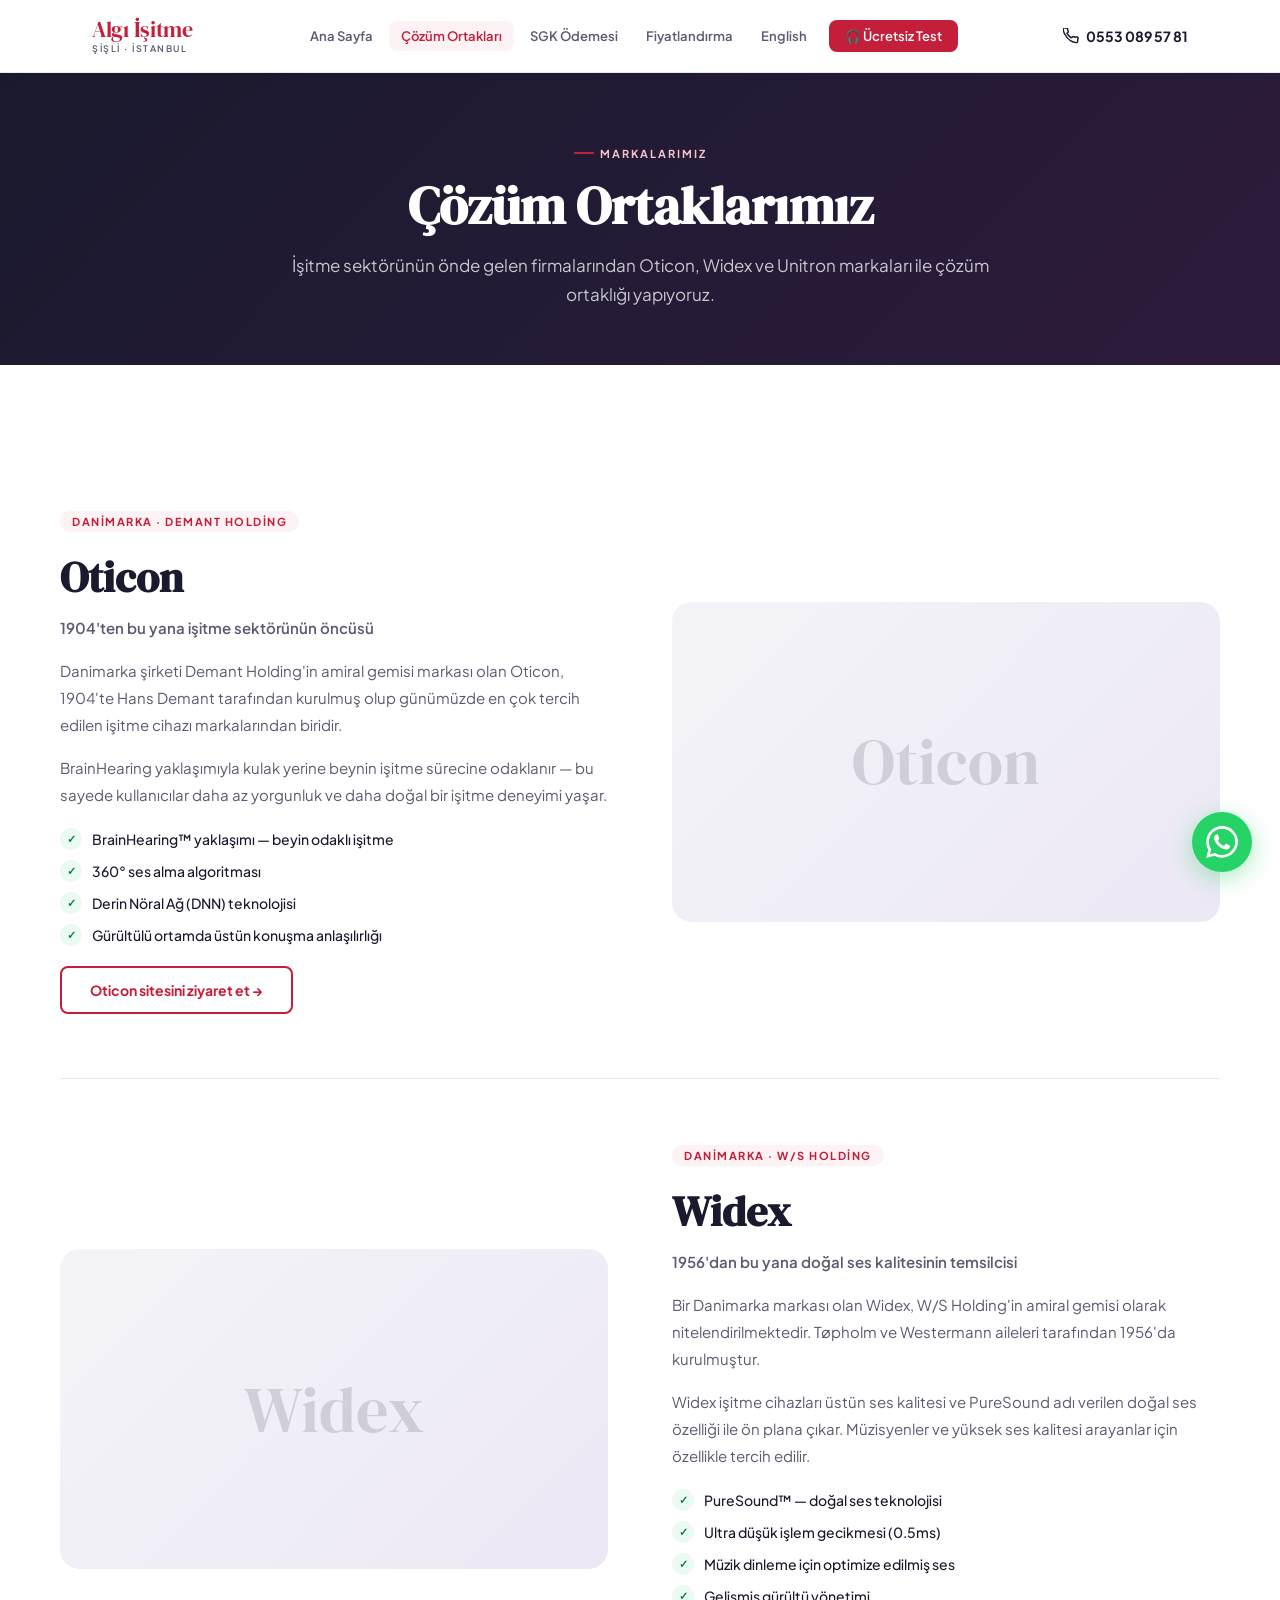
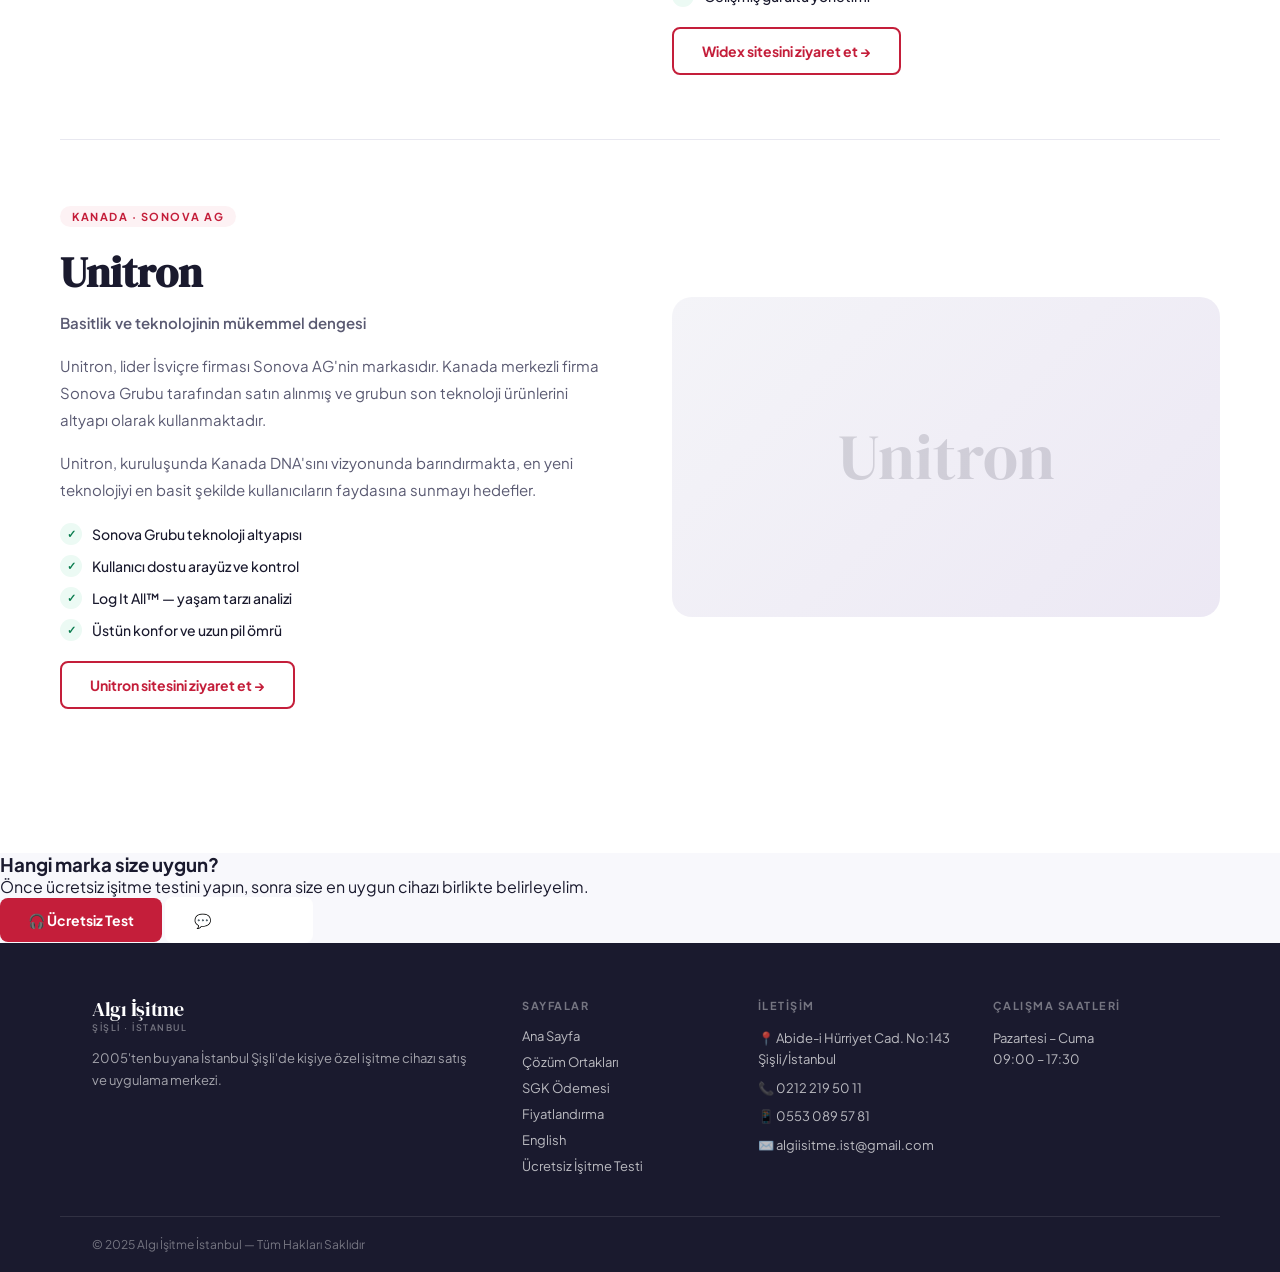
==== cozum-ortaklari.html @ 09e28bc9 "Add files via upload" ====
<!DOCTYPE html>
<html lang="tr">
<head>
<meta charset="UTF-8">
<meta name="viewport" content="width=device-width, initial-scale=1.0">
<title>Çözüm Ortaklarımız | Algı İşitme</title>
<meta name="description" content="Oticon, Widex ve Unitron — dünya işitme sektörünün lider markaları ile çözüm ortaklığı.">
<link rel="stylesheet" href="_shared.css">
<style>
.partner-detail {
  display: grid;
  grid-template-columns: 1fr 1fr;
  gap: 64px;
  align-items: center;
  padding: 64px 0;
  border-bottom: 1px solid var(--border);
}
.partner-detail:last-child { border-bottom: none; }
.partner-detail.reverse { direction: rtl; }
.partner-detail.reverse > * { direction: ltr; }
.partner-brand-tag {
  display: inline-block;
  font-size: 11px;
  font-weight: 700;
  letter-spacing: 1.5px;
  text-transform: uppercase;
  color: var(--red);
  background: var(--red-light);
  padding: 4px 12px;
  border-radius: 20px;
  margin-bottom: 16px;
}
.partner-detail h2 {
  font-family: 'DM Serif Display', serif;
  font-size: 42px;
  color: var(--gray);
  margin-bottom: 8px;
}
.partner-sub { font-size: 13px; font-weight: 600; color: var(--gray-mid); margin-bottom: 20px; }
.partner-detail p { font-size: 15px; color: var(--gray-mid); line-height: 1.8; margin-bottom: 16px; }
.partner-features { list-style: none; margin: 20px 0; }
.partner-features li {
  display: flex;
  align-items: center;
  gap: 10px;
  font-size: 14px;
  color: var(--gray);
  margin-bottom: 10px;
  font-weight: 500;
}
.partner-features li::before {
  content: '✓';
  width: 22px;
  height: 22px;
  border-radius: 50%;
  background: var(--success-light);
  color: var(--success);
  display: flex;
  align-items: center;
  justify-content: center;
  font-size: 11px;
  font-weight: 800;
  flex-shrink: 0;
}
.partner-visual {
  background: linear-gradient(135deg, var(--gray-light) 0%, #ece8f4 100%);
  border-radius: 20px;
  height: 320px;
  display: flex;
  align-items: center;
  justify-content: center;
}
.partner-visual-name {
  font-family: 'DM Serif Display', serif;
  font-size: 64px;
  color: rgba(26,26,46,.15);
  user-select: none;
}
@media (max-width: 768px) {
  .partner-detail { grid-template-columns: 1fr; gap: 32px; }
  .partner-detail.reverse { direction: ltr; }
  .partner-visual { height: 180px; }
  .partner-detail h2 { font-size: 32px; }
}
</style>
</head>
<body>

<header class="site-header">
  <div class="header-inner">
    <a href="index.html" class="logo-link">
      <img src="LOGO.png" alt="Algı İşitme" class="logo-img" onerror="this.style.display='none'">
      <div><span class="logo-text">Algı İşitme</span><span class="logo-sub">Şişli · İstanbul</span></div>
    </a>
    <nav id="mainNav">
      <a href="index.html" class="nav-link">Ana Sayfa</a>
      <a href="cozum-ortaklari.html" class="nav-link active">Çözüm Ortakları</a>
      <a href="sgk.html" class="nav-link">SGK Ödemesi</a>
      <a href="fiyatlandirma.html" class="nav-link">Fiyatlandırma</a>
      <a href="english.html" class="nav-link">English</a>
      <a href="isitme-testi.html" class="nav-link nav-cta">🎧 Ücretsiz Test</a>
    </nav>
    <a href="tel:+905530895781" class="phone-header">
      <svg width="16" height="16" viewBox="0 0 24 24" fill="none" stroke="currentColor" stroke-width="2.2" stroke-linecap="round" stroke-linejoin="round"><path d="M22 16.92v3a2 2 0 01-2.18 2 19.79 19.79 0 01-8.63-3.07A19.5 19.5 0 013.07 9.8a19.79 19.79 0 01-3.07-8.67A2 2 0 012 .16h3a2 2 0 012 1.72c.127.96.361 1.903.7 2.81a2 2 0 01-.45 2.11L6.09 8a16 16 0 006.77 6.77l1.27-1.27a2 2 0 012.11-.45c.907.339 1.85.573 2.81.7A2 2 0 0122 16.92z"/></svg>
      <span>0553 089 57 81</span>
    </a>
    <button class="nav-toggle" onclick="document.getElementById('mainNav').classList.toggle('open')"><span></span><span></span><span></span></button>
  </div>
</header>

<div class="page-hero">
  <div class="page-hero-inner">
    <div class="page-badge">Markalarımız</div>
    <h1>Çözüm Ortaklarımız</h1>
    <p>İşitme sektörünün önde gelen firmalarından Oticon, Widex ve Unitron markaları ile çözüm ortaklığı yapıyoruz.</p>
  </div>
</div>

<section class="section section-white">
  <div class="section-inner">

    <!-- OTICON -->
    <div class="partner-detail">
      <div>
        <span class="partner-brand-tag">Danimarka · Demant Holding</span>
        <h2>Oticon</h2>
        <p class="partner-sub">1904'ten bu yana işitme sektörünün öncüsü</p>
        <p>Danimarka şirketi Demant Holding'in amiral gemisi markası olan Oticon, 1904'te Hans Demant tarafından kurulmuş olup günümüzde en çok tercih edilen işitme cihazı markalarından biridir.</p>
        <p>BrainHearing yaklaşımıyla kulak yerine beynin işitme sürecine odaklanır — bu sayede kullanıcılar daha az yorgunluk ve daha doğal bir işitme deneyimi yaşar.</p>
        <ul class="partner-features">
          <li>BrainHearing™ yaklaşımı — beyin odaklı işitme</li>
          <li>360° ses alma algoritması</li>
          <li>Derin Nöral Ağ (DNN) teknolojisi</li>
          <li>Gürültülü ortamda üstün konuşma anlaşılırlığı</li>
        </ul>
        <a href="https://oticonsisli.com" class="btn btn-outline" target="_blank">Oticon sitesini ziyaret et →</a>
      </div>
      <div class="partner-visual"><div class="partner-visual-name">Oticon</div></div>
    </div>

    <!-- WIDEX -->
    <div class="partner-detail reverse">
      <div>
        <span class="partner-brand-tag">Danimarka · W/S Holding</span>
        <h2>Widex</h2>
        <p class="partner-sub">1956'dan bu yana doğal ses kalitesinin temsilcisi</p>
        <p>Bir Danimarka markası olan Widex, W/S Holding'in amiral gemisi olarak nitelendirilmektedir. Tøpholm ve Westermann aileleri tarafından 1956'da kurulmuştur.</p>
        <p>Widex işitme cihazları üstün ses kalitesi ve PureSound adı verilen doğal ses özelliği ile ön plana çıkar. Müzisyenler ve yüksek ses kalitesi arayanlar için özellikle tercih edilir.</p>
        <ul class="partner-features">
          <li>PureSound™ — doğal ses teknolojisi</li>
          <li>Ultra düşük işlem gecikmesi (0.5ms)</li>
          <li>Müzik dinleme için optimize edilmiş ses</li>
          <li>Gelişmiş gürültü yönetimi</li>
        </ul>
        <a href="https://widexsisli.com" class="btn btn-outline" target="_blank">Widex sitesini ziyaret et →</a>
      </div>
      <div class="partner-visual"><div class="partner-visual-name">Widex</div></div>
    </div>

    <!-- UNITRON -->
    <div class="partner-detail">
      <div>
        <span class="partner-brand-tag">Kanada · Sonova AG</span>
        <h2>Unitron</h2>
        <p class="partner-sub">Basitlik ve teknolojinin mükemmel dengesi</p>
        <p>Unitron, lider İsviçre firması Sonova AG'nin markasıdır. Kanada merkezli firma Sonova Grubu tarafından satın alınmış ve grubun son teknoloji ürünlerini altyapı olarak kullanmaktadır.</p>
        <p>Unitron, kuruluşunda Kanada DNA'sını vizyonunda barındırmakta, en yeni teknolojiyi en basit şekilde kullanıcıların faydasına sunmayı hedefler.</p>
        <ul class="partner-features">
          <li>Sonova Grubu teknoloji altyapısı</li>
          <li>Kullanıcı dostu arayüz ve kontrol</li>
          <li>Log It All™ — yaşam tarzı analizi</li>
          <li>Üstün konfor ve uzun pil ömrü</li>
        </ul>
        <a href="https://unitronsisli.com/" class="btn btn-outline" target="_blank">Unitron sitesini ziyaret et →</a>
      </div>
      <div class="partner-visual"><div class="partner-visual-name">Unitron</div></div>
    </div>

  </div>
</section>

<div class="contact-band">
  <div class="contact-band-inner">
    <div>
      <h3>Hangi marka size uygun?</h3>
      <p>Önce ücretsiz işitme testini yapın, sonra size en uygun cihazı birlikte belirleyelim.</p>
    </div>
    <div class="contact-band-actions">
      <a href="isitme-testi.html" class="btn btn-primary">🎧 Ücretsiz Test</a>
      <a href="https://wa.me/905530895781" class="btn btn-ghost" style="color:white;border-color:rgba(255,255,255,.3)" target="_blank">💬 WhatsApp</a>
    </div>
  </div>
</div>

<footer class="site-footer">
  <div class="footer-inner">
    <div class="footer-brand">
      <div style="margin-bottom:14px"><span class="logo-text">Algı İşitme</span><span class="logo-sub" style="color:rgba(255,255,255,.4);display:block;margin-top:2px">Şişli · İstanbul</span></div>
      <p>2005'ten bu yana İstanbul Şişli'de kişiye özel işitme cihazı satış ve uygulama merkezi.</p>
    </div>
    <div class="footer-col">
      <h4>Sayfalar</h4>
      <a href="index.html">Ana Sayfa</a>
      <a href="cozum-ortaklari.html">Çözüm Ortakları</a>
      <a href="sgk.html">SGK Ödemesi</a>
      <a href="fiyatlandirma.html">Fiyatlandırma</a>
      <a href="english.html">English</a>
      <a href="isitme-testi.html">Ücretsiz İşitme Testi</a>
    </div>
    <div class="footer-col">
      <h4>İletişim</h4>
      <div class="footer-contact">📍 Abide-i Hürriyet Cad. No:143 Şişli/İstanbul</div>
      <div class="footer-contact">📞 0212 219 50 11</div>
      <div class="footer-contact">📱 0553 089 57 81</div>
      <div class="footer-contact">✉️ algiisitme.ist@gmail.com</div>
    </div>
    <div class="footer-col">
      <h4>Çalışma Saatleri</h4>
      <div class="footer-contact">Pazartesi – Cuma<br>09:00 – 17:30</div>
    </div>
  </div>
  <div class="footer-bottom">
    <span>© 2025 Algı İşitme İstanbul — Tüm Hakları Saklıdır</span>
  </div>
</footer>

<a href="https://wa.me/905530895781" class="wa-float" target="_blank">
  <svg viewBox="0 0 24 24"><path d="M17.472 14.382c-.297-.149-1.758-.867-2.03-.967-.273-.099-.471-.148-.67.15-.197.297-.767.966-.94 1.164-.173.199-.347.223-.644.075-.297-.15-1.255-.463-2.39-1.475-.883-.788-1.48-1.761-1.653-2.059-.173-.297-.018-.458.13-.606.134-.133.298-.347.446-.52.149-.174.198-.298.298-.497.099-.198.05-.371-.025-.52-.075-.149-.669-1.612-.916-2.207-.242-.579-.487-.5-.669-.51-.173-.008-.371-.01-.57-.01-.198 0-.52.074-.792.372-.272.297-1.04 1.016-1.04 2.479 0 1.462 1.065 2.875 1.213 3.074.149.198 2.096 3.2 5.077 4.487.709.306 1.262.489 1.694.625.712.227 1.36.195 1.871.118.571-.085 1.758-.719 2.006-1.413.248-.694.248-1.289.173-1.413-.074-.124-.272-.198-.57-.347m-5.421 7.403h-.004a9.87 9.87 0 01-5.031-1.378l-.361-.214-3.741.982.998-3.648-.235-.374a9.86 9.86 0 01-1.51-5.26c.001-5.45 4.436-9.884 9.888-9.884 2.64 0 5.122 1.03 6.988 2.898a9.825 9.825 0 012.893 6.994c-.003 5.45-4.437 9.884-9.885 9.884m8.413-18.297A11.815 11.815 0 0012.05 0C5.495 0 .16 5.335.157 11.892c0 2.096.547 4.142 1.588 5.945L.057 24l6.305-1.654a11.882 11.882 0 005.683 1.448h.005c6.554 0 11.89-5.335 11.893-11.893a11.821 11.821 0 00-3.48-8.413z"/></svg>
</a>
</body>
</html>
---- _shared.css ----
/* ═══════════════════════════════════════════
   ALGI İŞİTME — SHARED STYLES
   ═══════════════════════════════════════════ */
@import url('https://fonts.googleapis.com/css2?family=Plus+Jakarta+Sans:wght@400;500;600;700;800&family=DM+Serif+Display:ital@0;1&display=swap');

:root {
  --red: #C41E3A;
  --red-dark: #9e1830;
  --red-light: #fdf2f4;
  --red-mid: #f5c2ca;
  --gray: #1a1a2e;
  --gray-mid: #5a5a72;
  --gray-light: #f4f4f8;
  --border: #e8e8f0;
  --white: #ffffff;
  --success: #0a7c4e;
  --success-light: #ecfaf4;
  --warning: #b45309;
  --warning-light: #fffbeb;
  --shadow-sm: 0 2px 8px rgba(26,26,46,.06);
  --shadow-md: 0 4px 24px rgba(26,26,46,.10);
  --shadow-lg: 0 12px 48px rgba(26,26,46,.14);
  --radius: 14px;
  --radius-sm: 8px;
}

*, *::before, *::after { margin: 0; padding: 0; box-sizing: border-box; }

html { scroll-behavior: smooth; }

body {
  font-family: 'Plus Jakarta Sans', sans-serif;
  background: #f8f8fc;
  color: var(--gray);
  min-height: 100vh;
  display: flex;
  flex-direction: column;
  -webkit-font-smoothing: antialiased;
}

/* ── HEADER ── */
.site-header {
  background: var(--white);
  border-bottom: 1px solid var(--border);
  position: sticky;
  top: 0;
  z-index: 200;
  box-shadow: var(--shadow-sm);
}
.header-inner {
  max-width: 1160px;
  margin: 0 auto;
  padding: 0 32px;
  height: 72px;
  display: flex;
  align-items: center;
  justify-content: space-between;
  gap: 24px;
}
.logo-link {
  display: flex;
  align-items: center;
  gap: 12px;
  text-decoration: none;
  flex-shrink: 0;
}
.logo-img {
  height: 48px;
  object-fit: contain;
  mix-blend-mode: multiply;
}
.logo-text {
  font-family: 'DM Serif Display', serif;
  font-size: 22px;
  color: var(--red);
  letter-spacing: -.3px;
  line-height: 1;
}
.logo-sub {
  font-size: 9px;
  font-weight: 600;
  letter-spacing: 1.5px;
  text-transform: uppercase;
  color: var(--gray-mid);
  display: block;
  margin-top: 2px;
}

nav { display: flex; align-items: center; gap: 4px; }
.nav-link {
  font-size: 13px;
  font-weight: 600;
  color: var(--gray-mid);
  text-decoration: none;
  padding: 7px 12px;
  border-radius: var(--radius-sm);
  transition: all .18s;
  white-space: nowrap;
}
.nav-link:hover { color: var(--red); background: var(--red-light); }
.nav-link.active { color: var(--red); background: var(--red-light); }
.nav-link.nav-cta {
  background: var(--red);
  color: var(--white);
  padding: 8px 16px;
  margin-left: 6px;
}
.nav-link.nav-cta:hover { background: var(--red-dark); transform: translateY(-1px); box-shadow: 0 4px 16px rgba(196,30,58,.3); }

/* Mobile nav toggle */
.nav-toggle { display: none; background: none; border: none; cursor: pointer; padding: 4px; }
.nav-toggle span {
  display: block; width: 24px; height: 2px; background: var(--gray);
  margin: 5px 0; border-radius: 2px; transition: all .2s;
}

.phone-header {
  display: flex;
  align-items: center;
  gap: 7px;
  font-size: 14px;
  font-weight: 700;
  color: var(--gray);
  text-decoration: none;
  white-space: nowrap;
}
.phone-header:hover { color: var(--red); }

/* ── FOOTER ── */
.site-footer {
  background: var(--gray);
  color: rgba(255,255,255,.75);
  margin-top: auto;
}
.footer-inner {
  max-width: 1160px;
  margin: 0 auto;
  padding: 56px 32px 32px;
  display: grid;
  grid-template-columns: 2fr 1fr 1fr 1fr;
  gap: 40px;
}
.footer-brand .logo-text { color: #fff; font-size: 20px; }
.footer-brand .logo-sub { color: rgba(255,255,255,.5); }
.footer-brand p { font-size: 13px; line-height: 1.7; margin-top: 14px; color: rgba(255,255,255,.6); }
.footer-col h4 { font-size: 11px; font-weight: 700; letter-spacing: 1.5px; text-transform: uppercase; color: rgba(255,255,255,.4); margin-bottom: 16px; }
.footer-col a {
  display: block; font-size: 13px; color: rgba(255,255,255,.7);
  text-decoration: none; margin-bottom: 10px; transition: color .15s;
}
.footer-col a:hover { color: #fff; }
.footer-col .footer-contact { font-size: 13px; color: rgba(255,255,255,.7); margin-bottom: 8px; line-height: 1.6; }
.footer-bottom {
  max-width: 1160px;
  margin: 0 auto;
  padding: 20px 32px;
  border-top: 1px solid rgba(255,255,255,.1);
  display: flex;
  justify-content: space-between;
  align-items: center;
  font-size: 12px;
  color: rgba(255,255,255,.4);
  flex-wrap: wrap;
  gap: 8px;
}

/* ── BUTTONS ── */
.btn {
  display: inline-flex;
  align-items: center;
  gap: 8px;
  padding: 13px 28px;
  border-radius: var(--radius-sm);
  font-family: 'Plus Jakarta Sans', sans-serif;
  font-size: 14px;
  font-weight: 700;
  cursor: pointer;
  border: none;
  text-decoration: none;
  transition: all .2s;
  white-space: nowrap;
}
.btn-primary { background: var(--red); color: var(--white); }
.btn-primary:hover { background: var(--red-dark); transform: translateY(-2px); box-shadow: 0 8px 24px rgba(196,30,58,.3); }
.btn-outline { background: transparent; color: var(--red); border: 2px solid var(--red); }
.btn-outline:hover { background: var(--red); color: var(--white); }
.btn-ghost { background: var(--white); color: var(--gray); border: 1.5px solid var(--border); }
.btn-ghost:hover { border-color: var(--red); color: var(--red); }
.btn-lg { padding: 16px 36px; font-size: 16px; }
.btn-sm { padding: 9px 18px; font-size: 13px; }

/* ── PAGE HEADER ── */
.page-hero {
  background: linear-gradient(135deg, var(--gray) 0%, #2d1b3d 100%);
  color: white;
  padding: 64px 32px 56px;
  text-align: center;
}
.page-hero-inner { max-width: 760px; margin: 0 auto; }
.page-badge {
  display: inline-flex;
  align-items: center;
  gap: 6px;
  font-size: 11px;
  font-weight: 700;
  letter-spacing: 2px;
  text-transform: uppercase;
  color: var(--red-mid);
  margin-bottom: 16px;
}
.page-badge::before { content: ''; display: block; width: 20px; height: 2px; background: var(--red); }
.page-hero h1 {
  font-family: 'DM Serif Display', serif;
  font-size: clamp(32px, 5vw, 52px);
  line-height: 1.15;
  margin-bottom: 16px;
}
.page-hero p { font-size: 17px; color: rgba(255,255,255,.75); line-height: 1.7; }

/* ── SECTION ── */
.section { padding: 80px 32px; }
.section-inner { max-width: 1160px; margin: 0 auto; }
.section-sm { padding: 48px 32px; }
.section-gray { background: var(--gray-light); }
.section-white { background: var(--white); }

.section-label {
  font-size: 11px;
  font-weight: 700;
  letter-spacing: 2px;
  text-transform: uppercase;
  color: var(--red);
  margin-bottom: 12px;
  display: flex;
  align-items: center;
  gap: 8px;
}
.section-label::before { content: ''; display: block; width: 20px; height: 2px; background: var(--red); }
.section-title {
  font-family: 'DM Serif Display', serif;
  font-size: clamp(28px, 4vw, 42px);
  line-height: 1.2;
  color: var(--gray);
  margin-bottom: 16px;
}
.section-lead { font-size: 17px; color: var(--gray-mid); line-height: 1.75; max-width: 640px; }

/* ── CARDS ── */
.card {
  background: var(--white);
  border-radius: var(--radius);
  padding: 32px;
  box-shadow: var(--shadow-sm);
  border: 1px solid var(--border);
  transition: all .22s;
}
.card:hover { box-shadow: var(--shadow-md); transform: translateY(-3px); }

/* ── WHATSAPP FLOAT ── */
.wa-float {
  position: fixed;
  bottom: 28px;
  right: 28px;
  width: 60px;
  height: 60px;
  border-radius: 50%;
  background: #25D366;
  display: flex;
  align-items: center;
  justify-content: center;
  box-shadow: 0 6px 24px rgba(37,211,102,.4);
  z-index: 999;
  transition: all .2s;
  text-decoration: none;
}
.wa-float:hover { transform: scale(1.1); box-shadow: 0 10px 32px rgba(37,211,102,.5); }
.wa-float svg { width: 32px; height: 32px; fill: white; }

/* ── RESPONSIVE ── */
@media (max-width: 900px) {
  .footer-inner { grid-template-columns: 1fr 1fr; }
}
@media (max-width: 640px) {
  .header-inner { padding: 0 20px; }
  nav { display: none; }
  nav.open { display: flex; flex-direction: column; position: absolute; top: 72px; left: 0; right: 0; background: white; padding: 16px; border-bottom: 1px solid var(--border); box-shadow: var(--shadow-md); }
  .nav-toggle { display: block; }
  .phone-header span { display: none; }
  .section { padding: 56px 20px; }
  .footer-inner { grid-template-columns: 1fr; padding: 40px 20px 20px; }
  .footer-bottom { padding: 16px 20px; }
  .page-hero { padding: 48px 20px 40px; }
}
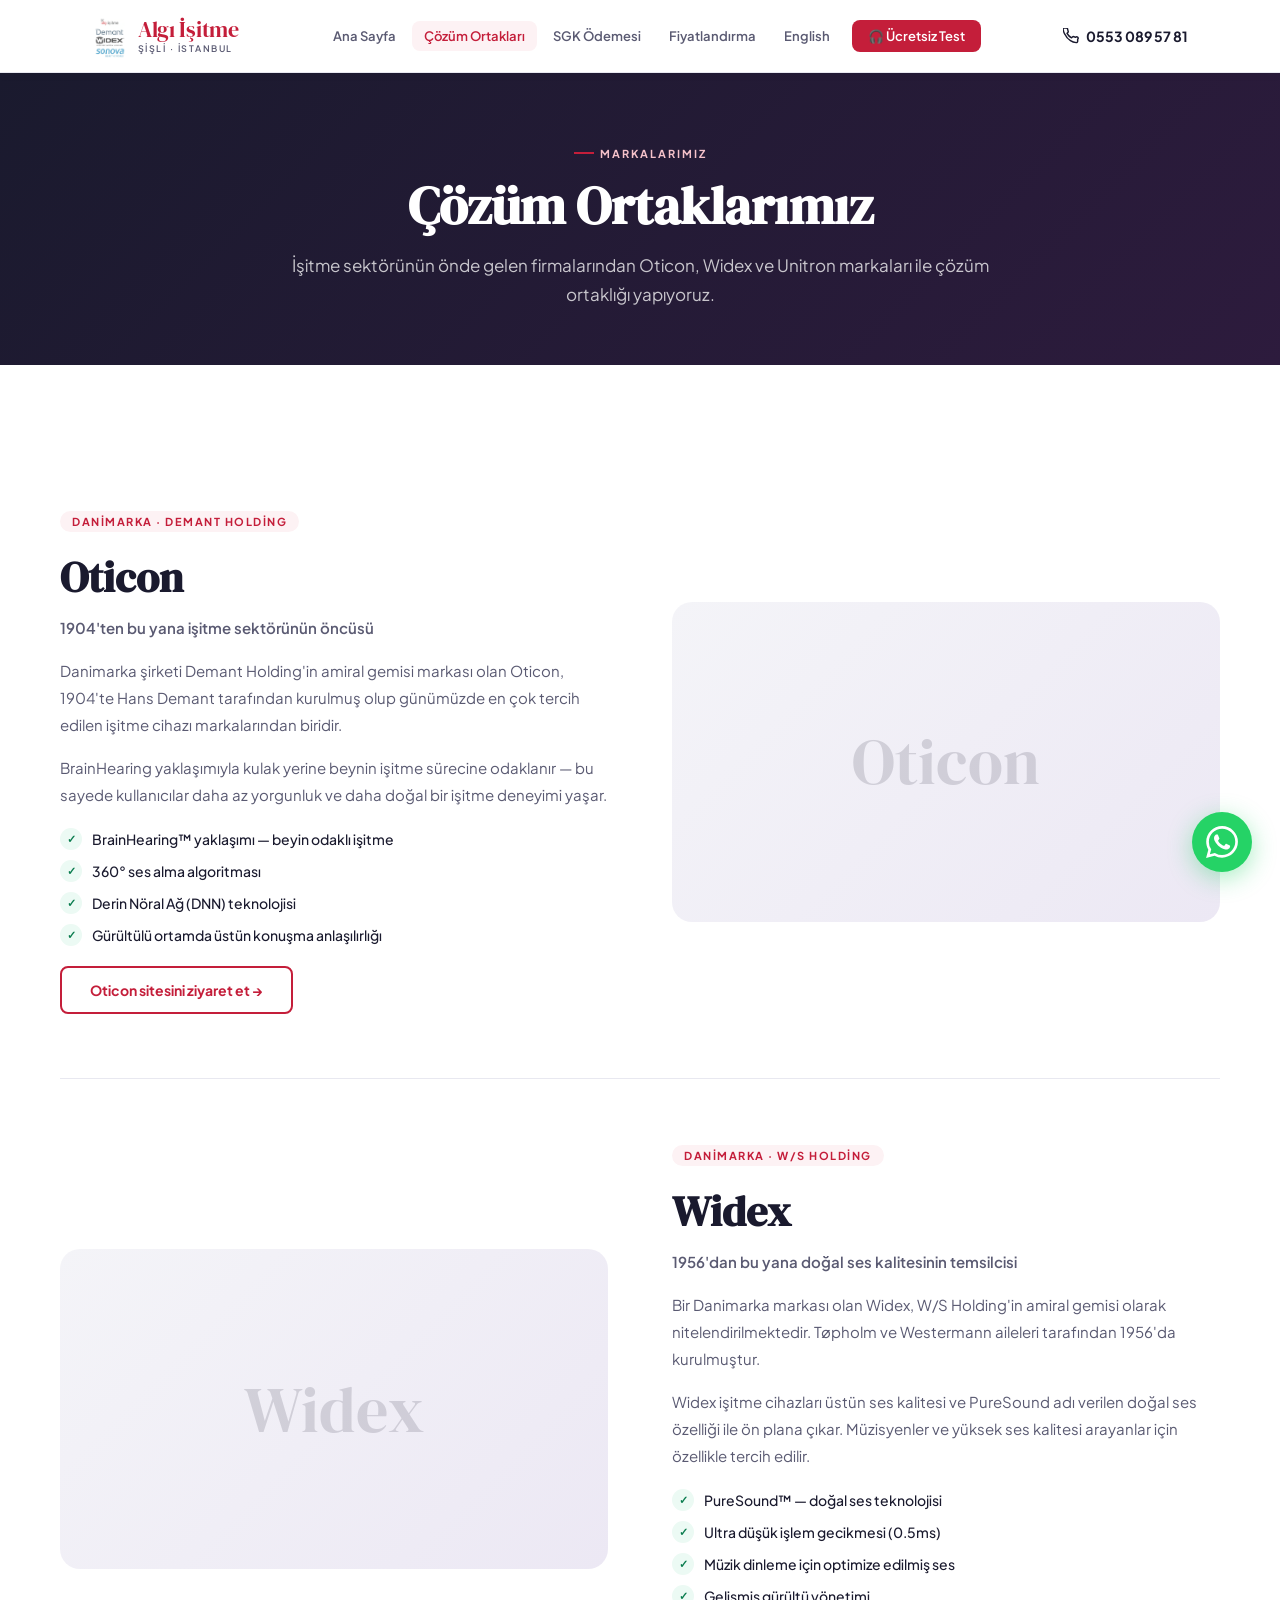
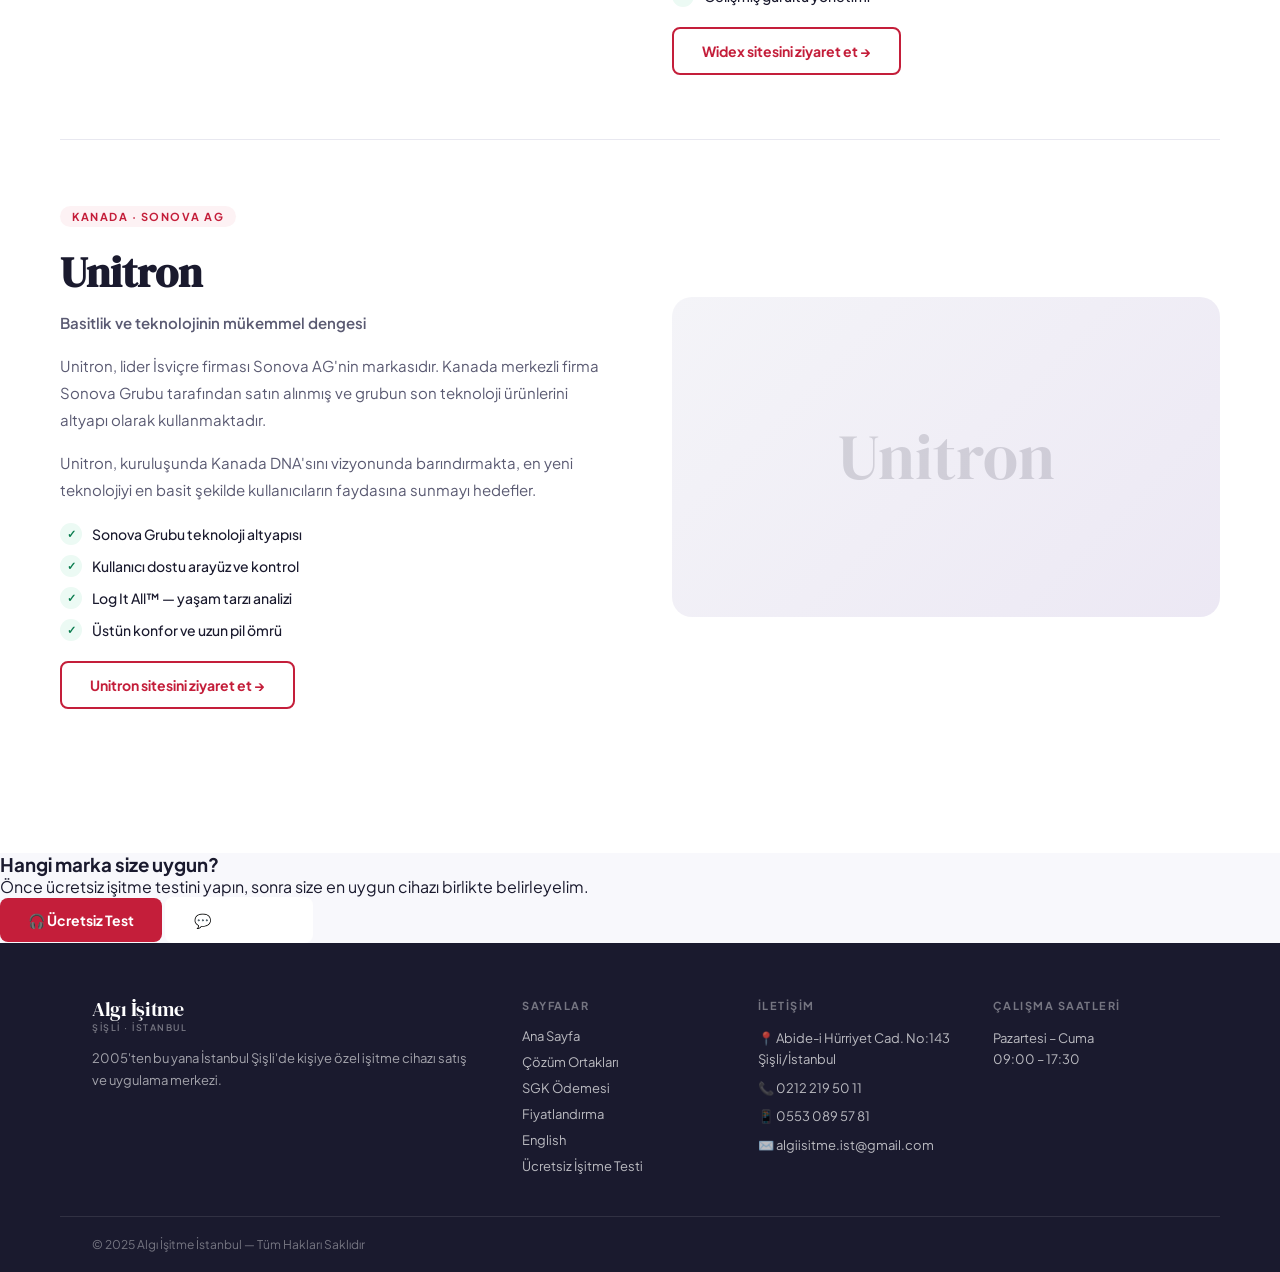
==== commit c028f595: "Add files via upload" ====
--- a/cozum-ortaklari.html
+++ b/cozum-ortaklari.html
@@ -5,7 +5,7 @@
 <meta name="viewport" content="width=device-width, initial-scale=1.0">
 <title>Çözüm Ortaklarımız | Algı İşitme</title>
 <meta name="description" content="Oticon, Widex ve Unitron — dünya işitme sektörünün lider markaları ile çözüm ortaklığı.">
-<link rel="stylesheet" href="_shared.css">
+<link rel="stylesheet" href="shared.css">
 <style>
 .partner-detail {
   display: grid;
--- a/shared.css
+++ b/shared.css
@@ -0,0 +1,293 @@
+/* ═══════════════════════════════════════════
+   ALGI İŞİTME — SHARED STYLES
+   ═══════════════════════════════════════════ */
+@import url('https://fonts.googleapis.com/css2?family=Plus+Jakarta+Sans:wght@400;500;600;700;800&family=DM+Serif+Display:ital@0;1&display=swap');
+
+:root {
+  --red: #C41E3A;
+  --red-dark: #9e1830;
+  --red-light: #fdf2f4;
+  --red-mid: #f5c2ca;
+  --gray: #1a1a2e;
+  --gray-mid: #5a5a72;
+  --gray-light: #f4f4f8;
+  --border: #e8e8f0;
+  --white: #ffffff;
+  --success: #0a7c4e;
+  --success-light: #ecfaf4;
+  --warning: #b45309;
+  --warning-light: #fffbeb;
+  --shadow-sm: 0 2px 8px rgba(26,26,46,.06);
+  --shadow-md: 0 4px 24px rgba(26,26,46,.10);
+  --shadow-lg: 0 12px 48px rgba(26,26,46,.14);
+  --radius: 14px;
+  --radius-sm: 8px;
+}
+
+*, *::before, *::after { margin: 0; padding: 0; box-sizing: border-box; }
+
+html { scroll-behavior: smooth; }
+
+body {
+  font-family: 'Plus Jakarta Sans', sans-serif;
+  background: #f8f8fc;
+  color: var(--gray);
+  min-height: 100vh;
+  display: flex;
+  flex-direction: column;
+  -webkit-font-smoothing: antialiased;
+}
+
+/* ── HEADER ── */
+.site-header {
+  background: var(--white);
+  border-bottom: 1px solid var(--border);
+  position: sticky;
+  top: 0;
+  z-index: 200;
+  box-shadow: var(--shadow-sm);
+}
+.header-inner {
+  max-width: 1160px;
+  margin: 0 auto;
+  padding: 0 32px;
+  height: 72px;
+  display: flex;
+  align-items: center;
+  justify-content: space-between;
+  gap: 24px;
+}
+.logo-link {
+  display: flex;
+  align-items: center;
+  gap: 12px;
+  text-decoration: none;
+  flex-shrink: 0;
+}
+.logo-img {
+  height: 48px;
+  object-fit: contain;
+  mix-blend-mode: multiply;
+}
+.logo-text {
+  font-family: 'DM Serif Display', serif;
+  font-size: 22px;
+  color: var(--red);
+  letter-spacing: -.3px;
+  line-height: 1;
+}
+.logo-sub {
+  font-size: 9px;
+  font-weight: 600;
+  letter-spacing: 1.5px;
+  text-transform: uppercase;
+  color: var(--gray-mid);
+  display: block;
+  margin-top: 2px;
+}
+
+nav { display: flex; align-items: center; gap: 4px; }
+.nav-link {
+  font-size: 13px;
+  font-weight: 600;
+  color: var(--gray-mid);
+  text-decoration: none;
+  padding: 7px 12px;
+  border-radius: var(--radius-sm);
+  transition: all .18s;
+  white-space: nowrap;
+}
+.nav-link:hover { color: var(--red); background: var(--red-light); }
+.nav-link.active { color: var(--red); background: var(--red-light); }
+.nav-link.nav-cta {
+  background: var(--red);
+  color: var(--white);
+  padding: 8px 16px;
+  margin-left: 6px;
+}
+.nav-link.nav-cta:hover { background: var(--red-dark); transform: translateY(-1px); box-shadow: 0 4px 16px rgba(196,30,58,.3); }
+
+/* Mobile nav toggle */
+.nav-toggle { display: none; background: none; border: none; cursor: pointer; padding: 4px; }
+.nav-toggle span {
+  display: block; width: 24px; height: 2px; background: var(--gray);
+  margin: 5px 0; border-radius: 2px; transition: all .2s;
+}
+
+.phone-header {
+  display: flex;
+  align-items: center;
+  gap: 7px;
+  font-size: 14px;
+  font-weight: 700;
+  color: var(--gray);
+  text-decoration: none;
+  white-space: nowrap;
+}
+.phone-header:hover { color: var(--red); }
+
+/* ── FOOTER ── */
+.site-footer {
+  background: var(--gray);
+  color: rgba(255,255,255,.75);
+  margin-top: auto;
+}
+.footer-inner {
+  max-width: 1160px;
+  margin: 0 auto;
+  padding: 56px 32px 32px;
+  display: grid;
+  grid-template-columns: 2fr 1fr 1fr 1fr;
+  gap: 40px;
+}
+.footer-brand .logo-text { color: #fff; font-size: 20px; }
+.footer-brand .logo-sub { color: rgba(255,255,255,.5); }
+.footer-brand p { font-size: 13px; line-height: 1.7; margin-top: 14px; color: rgba(255,255,255,.6); }
+.footer-col h4 { font-size: 11px; font-weight: 700; letter-spacing: 1.5px; text-transform: uppercase; color: rgba(255,255,255,.4); margin-bottom: 16px; }
+.footer-col a {
+  display: block; font-size: 13px; color: rgba(255,255,255,.7);
+  text-decoration: none; margin-bottom: 10px; transition: color .15s;
+}
+.footer-col a:hover { color: #fff; }
+.footer-col .footer-contact { font-size: 13px; color: rgba(255,255,255,.7); margin-bottom: 8px; line-height: 1.6; }
+.footer-bottom {
+  max-width: 1160px;
+  margin: 0 auto;
+  padding: 20px 32px;
+  border-top: 1px solid rgba(255,255,255,.1);
+  display: flex;
+  justify-content: space-between;
+  align-items: center;
+  font-size: 12px;
+  color: rgba(255,255,255,.4);
+  flex-wrap: wrap;
+  gap: 8px;
+}
+
+/* ── BUTTONS ── */
+.btn {
+  display: inline-flex;
+  align-items: center;
+  gap: 8px;
+  padding: 13px 28px;
+  border-radius: var(--radius-sm);
+  font-family: 'Plus Jakarta Sans', sans-serif;
+  font-size: 14px;
+  font-weight: 700;
+  cursor: pointer;
+  border: none;
+  text-decoration: none;
+  transition: all .2s;
+  white-space: nowrap;
+}
+.btn-primary { background: var(--red); color: var(--white); }
+.btn-primary:hover { background: var(--red-dark); transform: translateY(-2px); box-shadow: 0 8px 24px rgba(196,30,58,.3); }
+.btn-outline { background: transparent; color: var(--red); border: 2px solid var(--red); }
+.btn-outline:hover { background: var(--red); color: var(--white); }
+.btn-ghost { background: var(--white); color: var(--gray); border: 1.5px solid var(--border); }
+.btn-ghost:hover { border-color: var(--red); color: var(--red); }
+.btn-lg { padding: 16px 36px; font-size: 16px; }
+.btn-sm { padding: 9px 18px; font-size: 13px; }
+
+/* ── PAGE HEADER ── */
+.page-hero {
+  background: linear-gradient(135deg, var(--gray) 0%, #2d1b3d 100%);
+  color: white;
+  padding: 64px 32px 56px;
+  text-align: center;
+}
+.page-hero-inner { max-width: 760px; margin: 0 auto; }
+.page-badge {
+  display: inline-flex;
+  align-items: center;
+  gap: 6px;
+  font-size: 11px;
+  font-weight: 700;
+  letter-spacing: 2px;
+  text-transform: uppercase;
+  color: var(--red-mid);
+  margin-bottom: 16px;
+}
+.page-badge::before { content: ''; display: block; width: 20px; height: 2px; background: var(--red); }
+.page-hero h1 {
+  font-family: 'DM Serif Display', serif;
+  font-size: clamp(32px, 5vw, 52px);
+  line-height: 1.15;
+  margin-bottom: 16px;
+}
+.page-hero p { font-size: 17px; color: rgba(255,255,255,.75); line-height: 1.7; }
+
+/* ── SECTION ── */
+.section { padding: 80px 32px; }
+.section-inner { max-width: 1160px; margin: 0 auto; }
+.section-sm { padding: 48px 32px; }
+.section-gray { background: var(--gray-light); }
+.section-white { background: var(--white); }
+
+.section-label {
+  font-size: 11px;
+  font-weight: 700;
+  letter-spacing: 2px;
+  text-transform: uppercase;
+  color: var(--red);
+  margin-bottom: 12px;
+  display: flex;
+  align-items: center;
+  gap: 8px;
+}
+.section-label::before { content: ''; display: block; width: 20px; height: 2px; background: var(--red); }
+.section-title {
+  font-family: 'DM Serif Display', serif;
+  font-size: clamp(28px, 4vw, 42px);
+  line-height: 1.2;
+  color: var(--gray);
+  margin-bottom: 16px;
+}
+.section-lead { font-size: 17px; color: var(--gray-mid); line-height: 1.75; max-width: 640px; }
+
+/* ── CARDS ── */
+.card {
+  background: var(--white);
+  border-radius: var(--radius);
+  padding: 32px;
+  box-shadow: var(--shadow-sm);
+  border: 1px solid var(--border);
+  transition: all .22s;
+}
+.card:hover { box-shadow: var(--shadow-md); transform: translateY(-3px); }
+
+/* ── WHATSAPP FLOAT ── */
+.wa-float {
+  position: fixed;
+  bottom: 28px;
+  right: 28px;
+  width: 60px;
+  height: 60px;
+  border-radius: 50%;
+  background: #25D366;
+  display: flex;
+  align-items: center;
+  justify-content: center;
+  box-shadow: 0 6px 24px rgba(37,211,102,.4);
+  z-index: 999;
+  transition: all .2s;
+  text-decoration: none;
+}
+.wa-float:hover { transform: scale(1.1); box-shadow: 0 10px 32px rgba(37,211,102,.5); }
+.wa-float svg { width: 32px; height: 32px; fill: white; }
+
+/* ── RESPONSIVE ── */
+@media (max-width: 900px) {
+  .footer-inner { grid-template-columns: 1fr 1fr; }
+}
+@media (max-width: 640px) {
+  .header-inner { padding: 0 20px; }
+  nav { display: none; }
+  nav.open { display: flex; flex-direction: column; position: absolute; top: 72px; left: 0; right: 0; background: white; padding: 16px; border-bottom: 1px solid var(--border); box-shadow: var(--shadow-md); }
+  .nav-toggle { display: block; }
+  .phone-header span { display: none; }
+  .section { padding: 56px 20px; }
+  .footer-inner { grid-template-columns: 1fr; padding: 40px 20px 20px; }
+  .footer-bottom { padding: 16px 20px; }
+  .page-hero { padding: 48px 20px 40px; }
+}
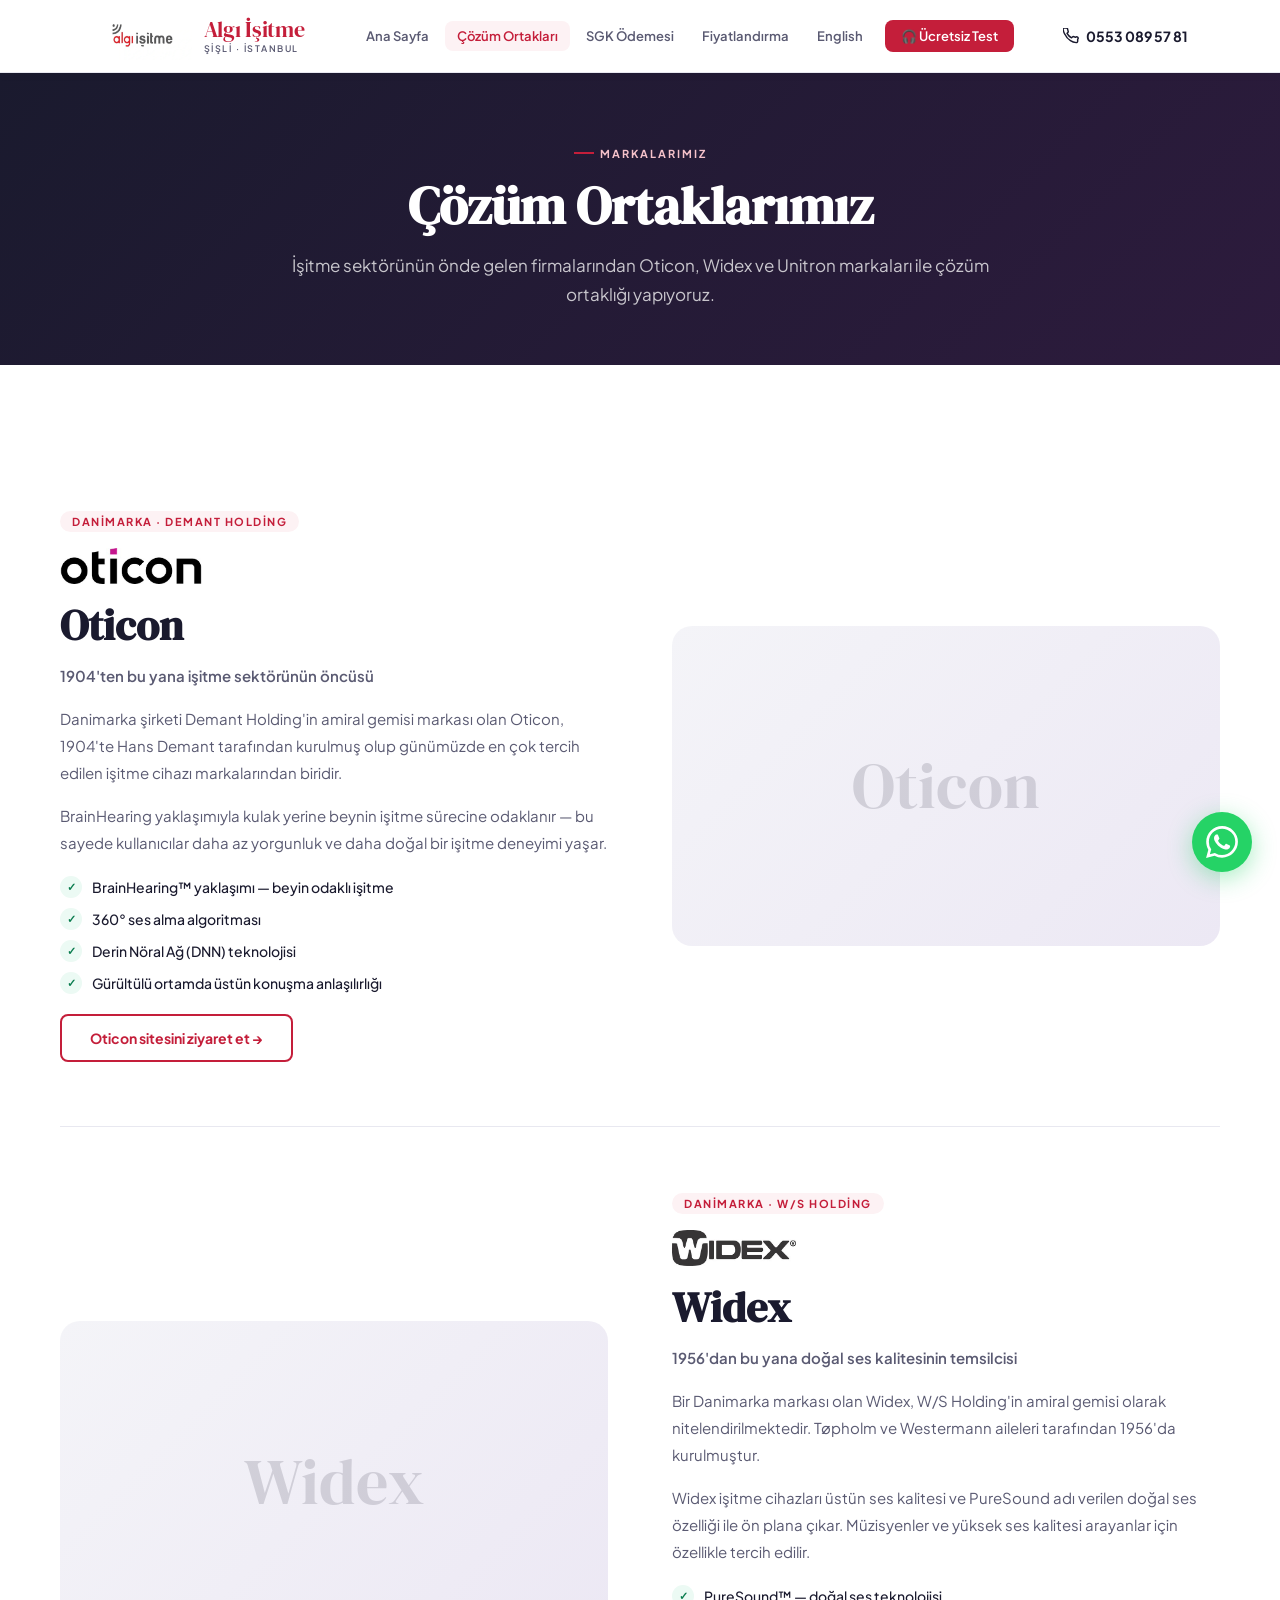
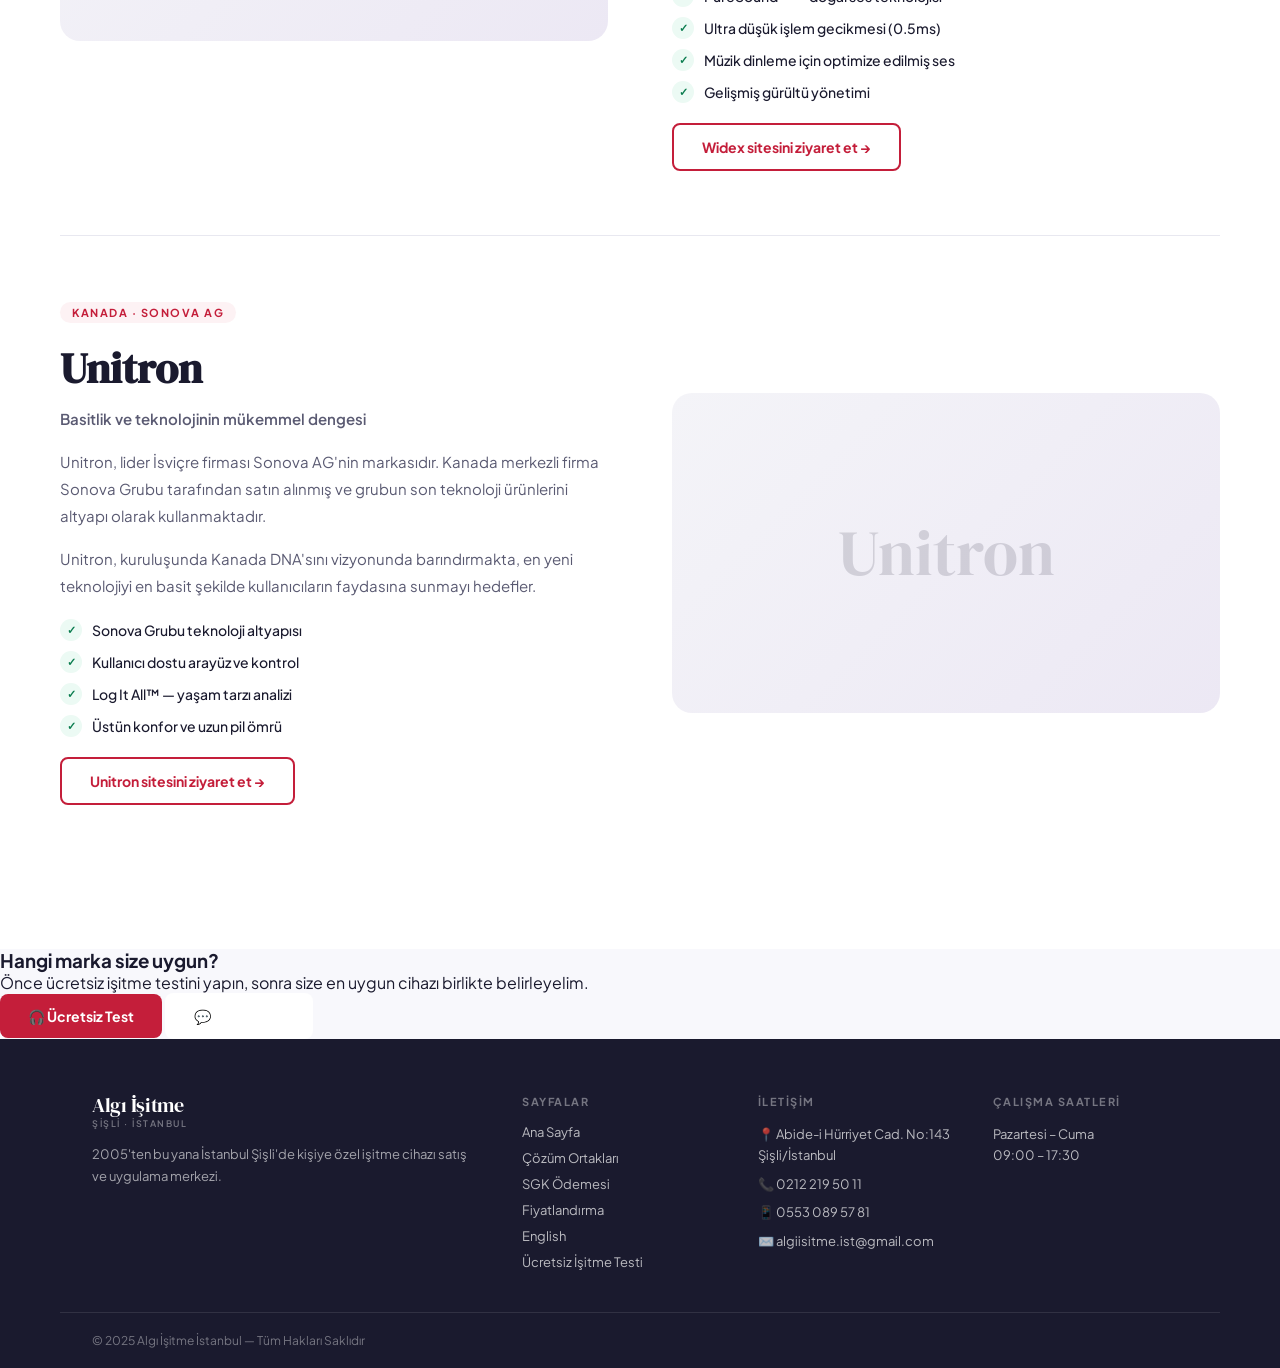
==== commit 5910dca8: "Add files via upload" ====
--- a/cozum-ortaklari.html
+++ b/cozum-ortaklari.html
@@ -89,7 +89,7 @@
 <header class="site-header">
   <div class="header-inner">
     <a href="index.html" class="logo-link">
-      <img src="LOGO.png" alt="Algı İşitme" class="logo-img" onerror="this.style.display='none'">
+      <img src="LOGO.png" alt="Algı İşitme" class="logo-img">
       <div><span class="logo-text">Algı İşitme</span><span class="logo-sub">Şişli · İstanbul</span></div>
     </a>
     <nav id="mainNav">
@@ -123,6 +123,7 @@
     <div class="partner-detail">
       <div>
         <span class="partner-brand-tag">Danimarka · Demant Holding</span>
+        <img src="oticon-logo.png" alt="Oticon" style="height:36px;object-fit:contain;margin-bottom:12px;display:block">
         <h2>Oticon</h2>
         <p class="partner-sub">1904'ten bu yana işitme sektörünün öncüsü</p>
         <p>Danimarka şirketi Demant Holding'in amiral gemisi markası olan Oticon, 1904'te Hans Demant tarafından kurulmuş olup günümüzde en çok tercih edilen işitme cihazı markalarından biridir.</p>
@@ -142,6 +143,7 @@
     <div class="partner-detail reverse">
       <div>
         <span class="partner-brand-tag">Danimarka · W/S Holding</span>
+        <img src="widex-logo.png" alt="Widex" style="height:36px;object-fit:contain;margin-bottom:12px;display:block">
         <h2>Widex</h2>
         <p class="partner-sub">1956'dan bu yana doğal ses kalitesinin temsilcisi</p>
         <p>Bir Danimarka markası olan Widex, W/S Holding'in amiral gemisi olarak nitelendirilmektedir. Tøpholm ve Westermann aileleri tarafından 1956'da kurulmuştur.</p>
--- a/shared.css
+++ b/shared.css
@@ -67,7 +67,6 @@
 .logo-img {
   height: 48px;
   object-fit: contain;
-  mix-blend-mode: multiply;
 }
 .logo-text {
   font-family: 'DM Serif Display', serif;
